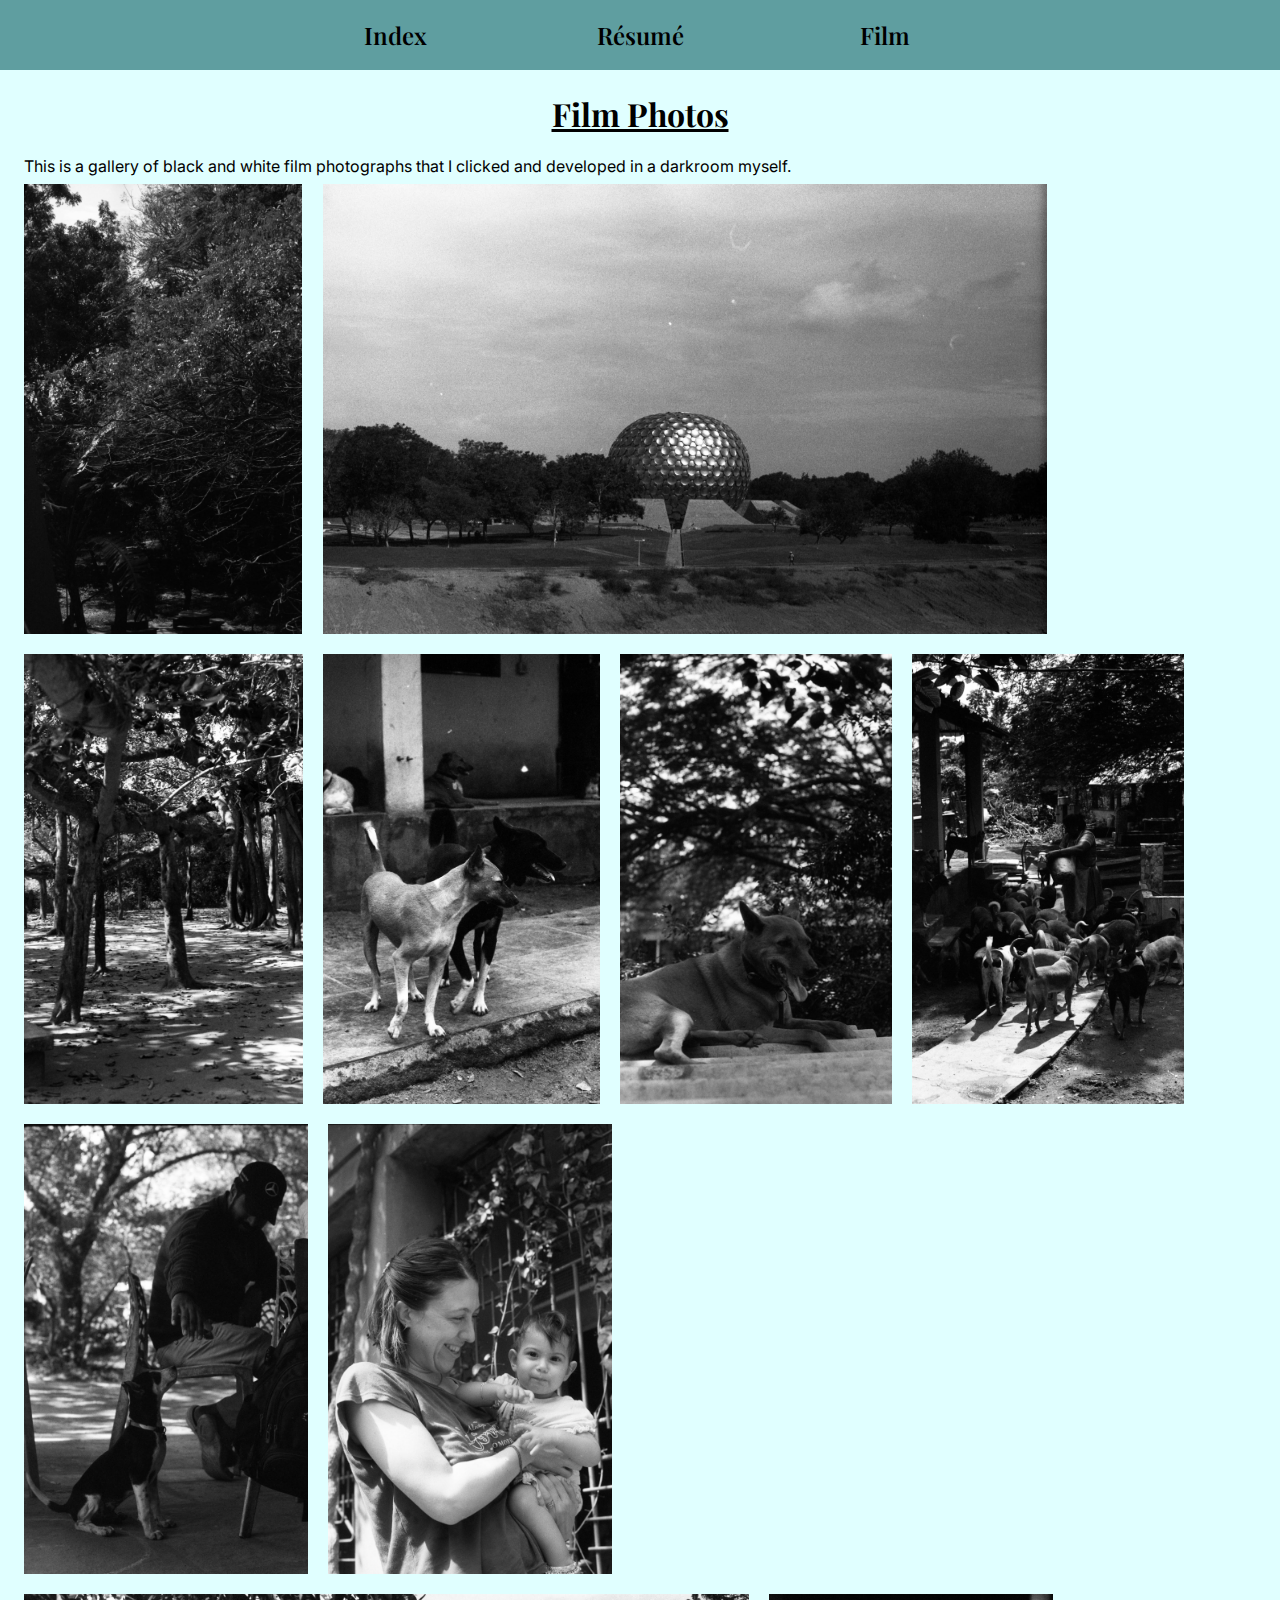
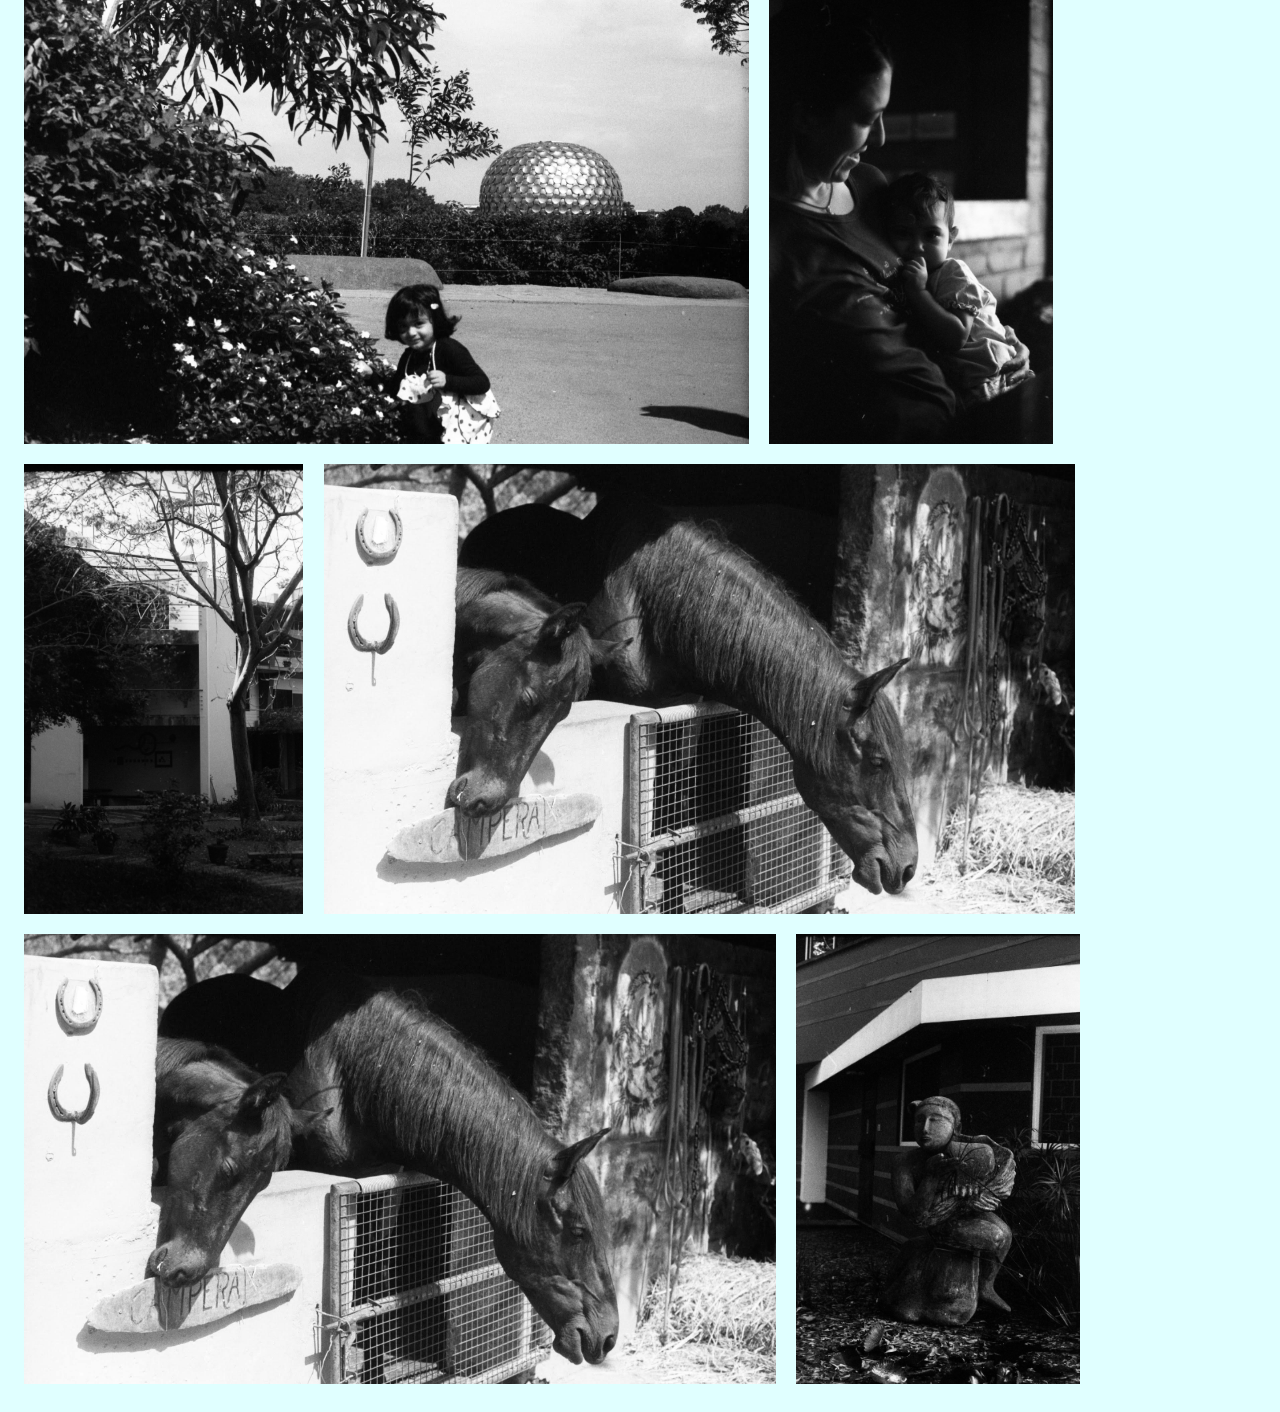
==== film.html @ f9d961a8 "renamed random.html to film.html" ====
<!DOCTYPE html>
<html lang="en">
	<head>
		<meta charset="utf-8">
		<meta name="viewport" content="width=device-width, initial-scale=1">
		<link rel="preconnect" href="https://fonts.googleapis.com">
		<link rel="preconnect" href="https://fonts.gstatic.com" crossorigin>
		<link href="https://fonts.googleapis.com/css2?family=Inter:ital,opsz,wght@0,14..32,100..900;1,14..32,100..900&family=Playfair+Display:ital,wght@0,400..900;1,400..900&display=swap" rel="stylesheet">
		<link rel="stylesheet" href="css/normalize.css">
		<link rel="stylesheet" href="css/style.css">
		<title>Pg3 - Film</title>
	</head>
	<body>
		<nav id="mainNavbar">
			<div id="navbarContainer">
				<ul>
					<li><a href="index.html"> Index</a></li>
					<li><a href="résumé.html"> Résumé</a></li>
					<li><a href="random.html"> Film</a></li>
				</ul>
			</div>
		</nav>
		<div class="filmContainer">
			<h1> Film Photos </h1>
			<p> This is a gallery of black and white film photographs that I clicked and developed in a darkroom myself. </p>
			<div>
				<img src="media/fp1.jpeg" alt="B&W film photo of a tree">
				<img src="media/fp2.jpeg" alt="B&W film photo of the Matrimandir at Auroville, India">
				<img src="media/fp3.jpeg" alt="B&W film photo of an old banyan ree">
				<img src="media/fp4.jpeg" alt="B&W film photo of 2 stray dogs standing">
				<img src="media/fp5.jpeg" alt="B&W film photo of a stray dog sitting">
				<img src="media/fp6.jpeg" alt="B&W film photo of dogs receiving treats at a dog shelter/rescue center">
				<img src="media/fp7.jpeg" alt="B&W film photo of a puppy waiting obediently for food"> 
				<img src="media/fp8.jpeg" alt="B&W film photo of a mother and daughter">
				<img src="media/fp9.jpeg" alt="B&W film photo of a little girl crouching to pluck flowers, Matrimandir at Auroville visible in the background">
				<img src="media/fp10.jpeg" alt="B&W film photo of a mother and daughter">
				<img src="media/fp11.jpeg" alt ="B&W film photo of a tree and building">
				<img src="media/fp12.jpeg" alt="B&W film photo of a mare and her foal">
				<img src="media/fp12.jpeg" alt="B&W film photo of a mare and her foal">
				<img src="media/fp13.jpeg" alt="B&W photo of a stone sculpture">
			</div>
		</div>
	</body>
</html>
---- css/style.css ----
body{
  background-color: lightcyan;
  }

h1{
  font-family: "Playfair Display", serif;
  font-size: 2em;
  text-align: center;
  text-decoration: underline;
}

h2{
  font-family: "Playfair Display", serif;
  padding: 0;
  font-size: 1.75em;
  text-align: left;
  margin: 0;
}

p {
  font-family: "Inter", serif;
  padding: 0;
  margin: 0;
}

em {
  color: darkcyan;
}

img {
  height: 450px;
  padding: 0.5em;
}

#mainNavbar {
  position: sticky;
  top: 0;
  left: 0;
  width: 100%;
  overflow: hidden;
  background-color: cadetblue;
  z-index: 1000;
}

.navbarContainer {
  float: left;
  width: 100%;
  position: relative;
}

#mainNavbar ul {
  list-style-type: none;
  padding: 0;
  margin: 0;
  position: relative;
  left: 50%;
  float: left;
}

#mainNavbar ul li {
  float: left;
  position: relative;
  right: 50%;
  display: block;
  margin: 0;
}

#mainNavbar ul li a {
  display: block;
  font-family: "Playfair Display", serif;
  font-size: 1.5em;
  font-weight: 600;
  text-decoration: none;
  text-align: center;
  padding: 0.8em 0 0.8em 0;
  margin: 0 0.1em;
  width: 10em;
  color: #000;
}

#mainNavbar ul li a:hover {
  background-color: darkcyan;
}

#contactFieldset a {
  text-decoration: none;
}

#contactFieldset a:hover {
  text-decoration: underline;
}

.mediaContainer, .textContainer, .filmContainer {
    margin: 1em;
}

.filmContainer p {
  padding-left: 0.5em;
}
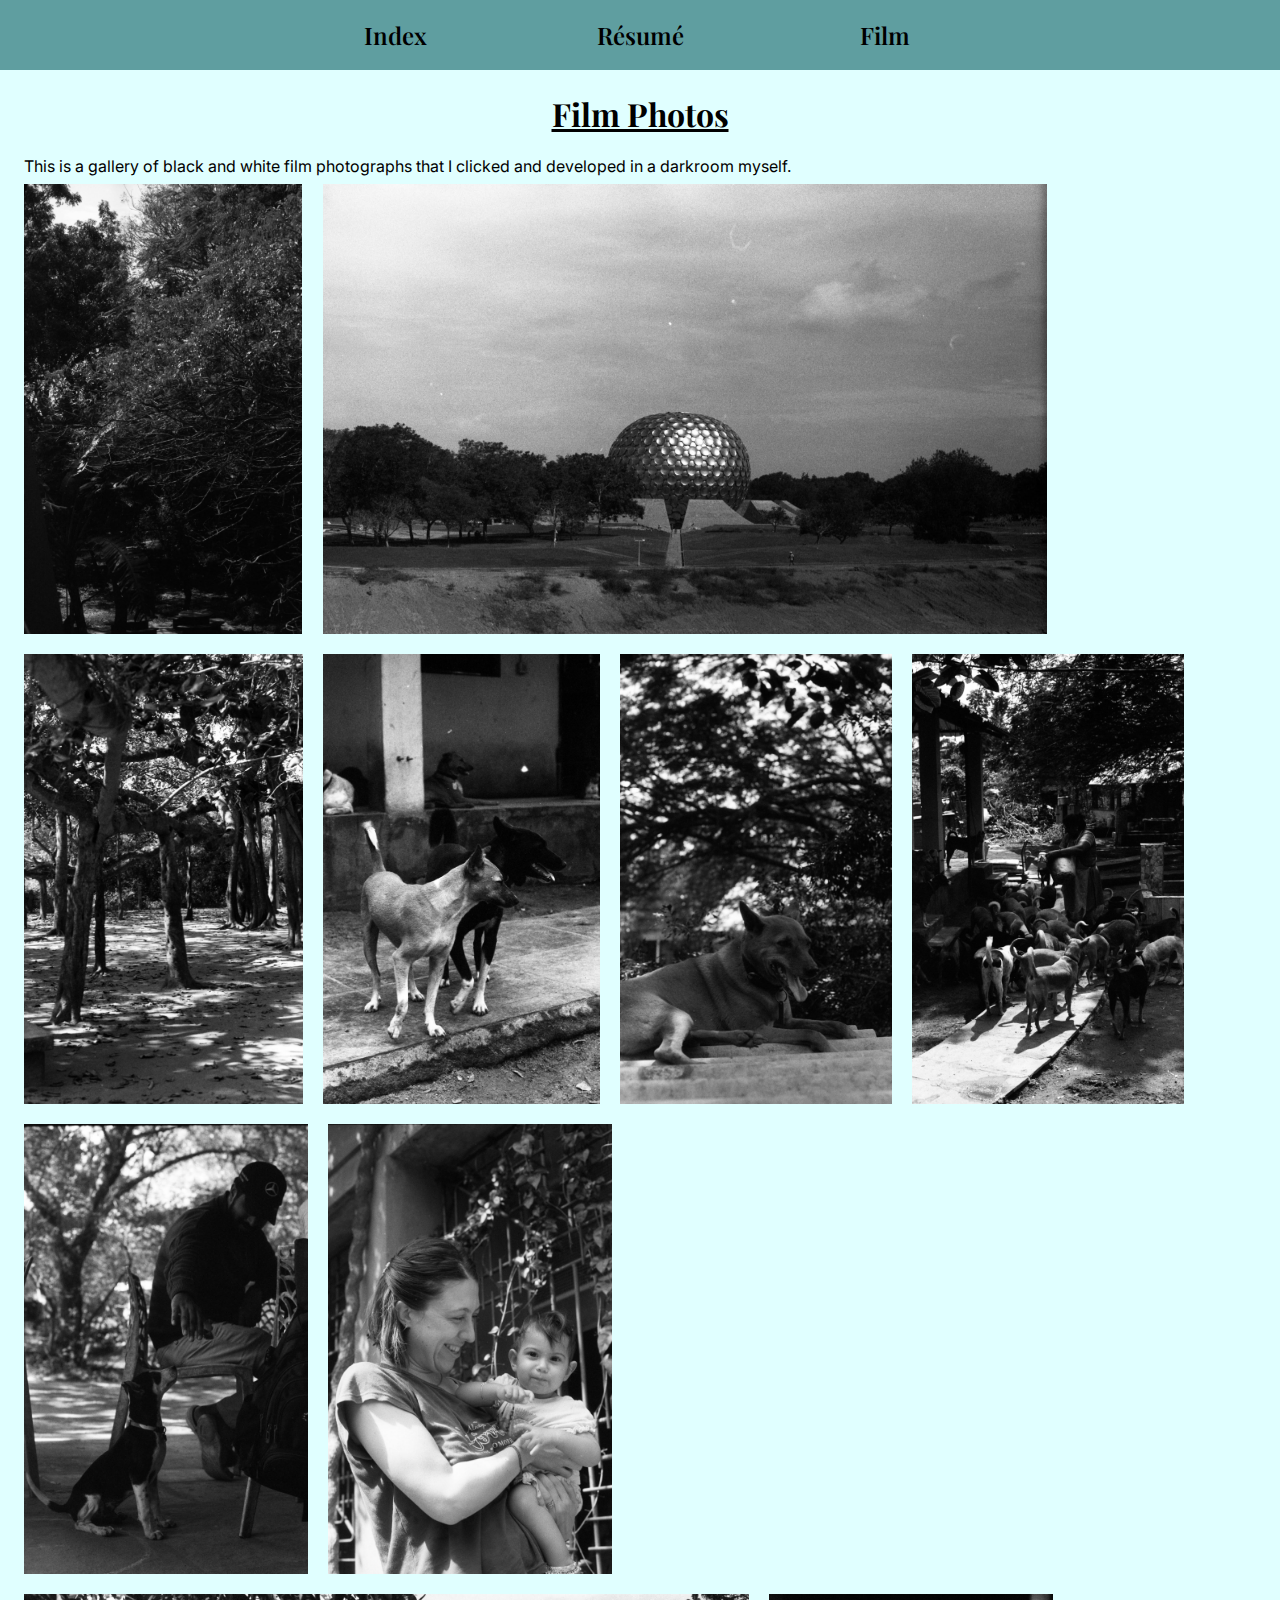
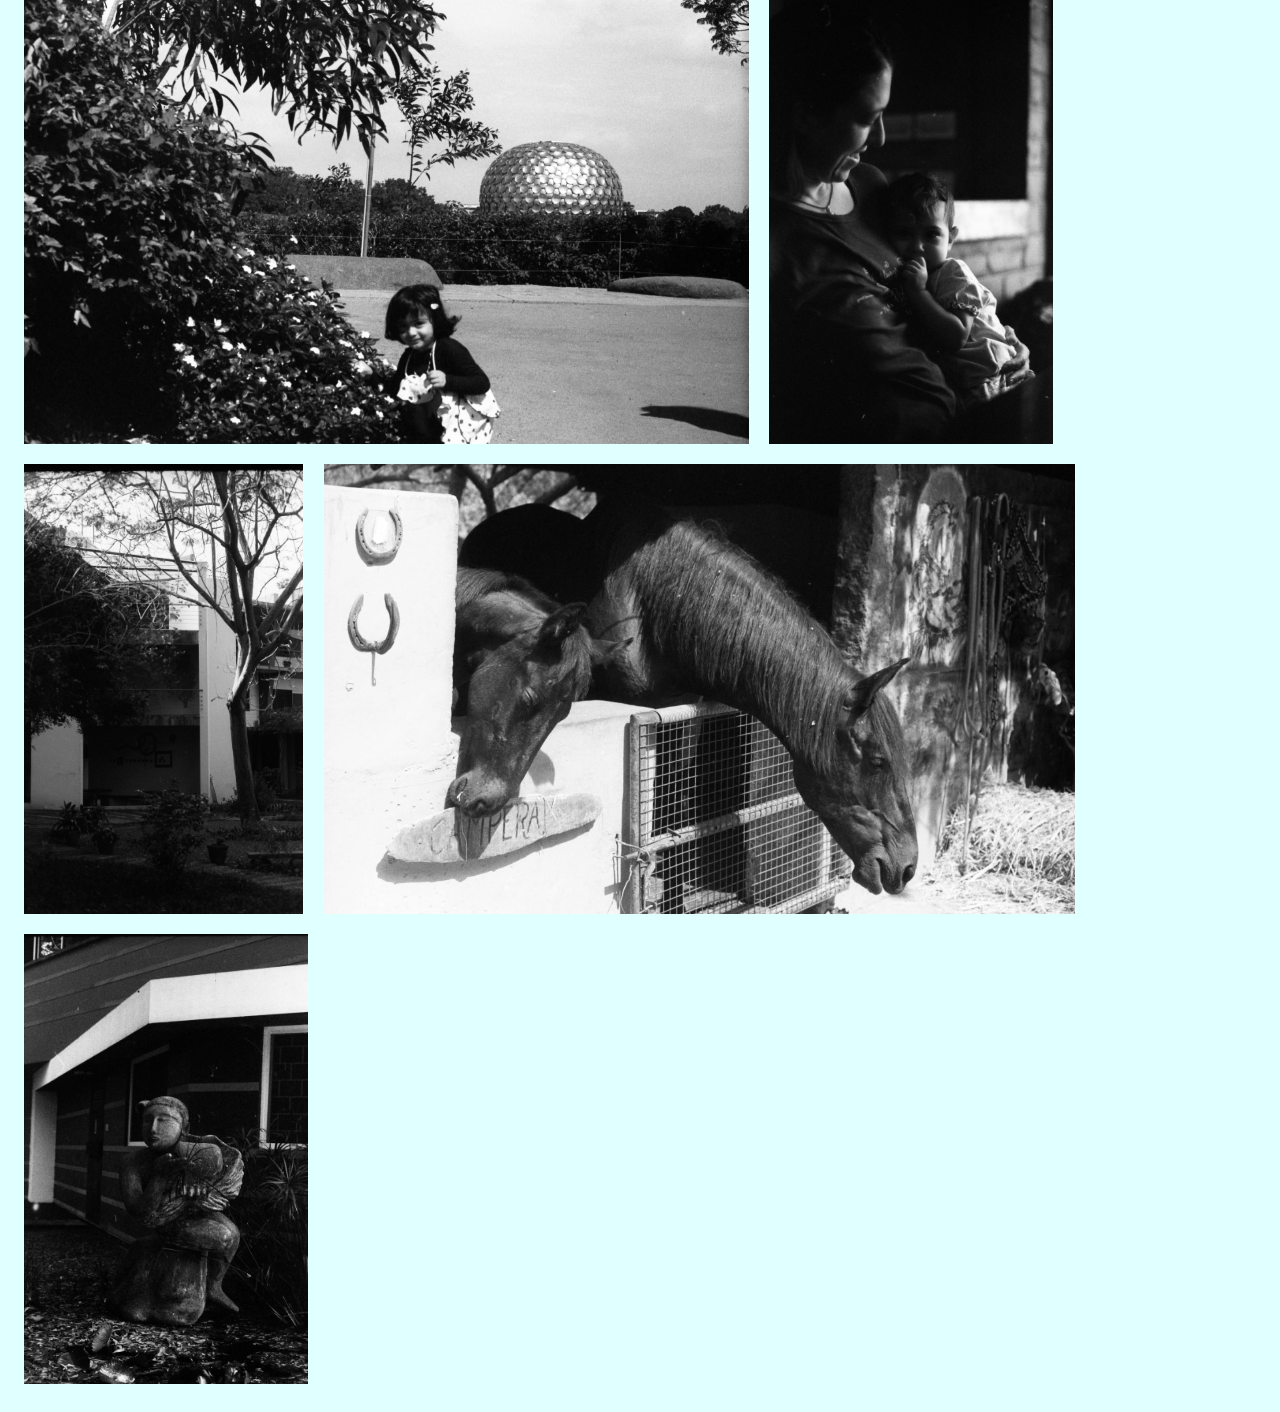
==== commit 5279aa82: "deleted a duplicate photo" ====
--- a/film.html
+++ b/film.html
@@ -36,7 +36,6 @@
 				<img src="media/fp10.jpeg" alt="B&W film photo of a mother and daughter">
 				<img src="media/fp11.jpeg" alt ="B&W film photo of a tree and building">
 				<img src="media/fp12.jpeg" alt="B&W film photo of a mare and her foal">
-				<img src="media/fp12.jpeg" alt="B&W film photo of a mare and her foal">
 				<img src="media/fp13.jpeg" alt="B&W photo of a stone sculpture">
 			</div>
 		</div>
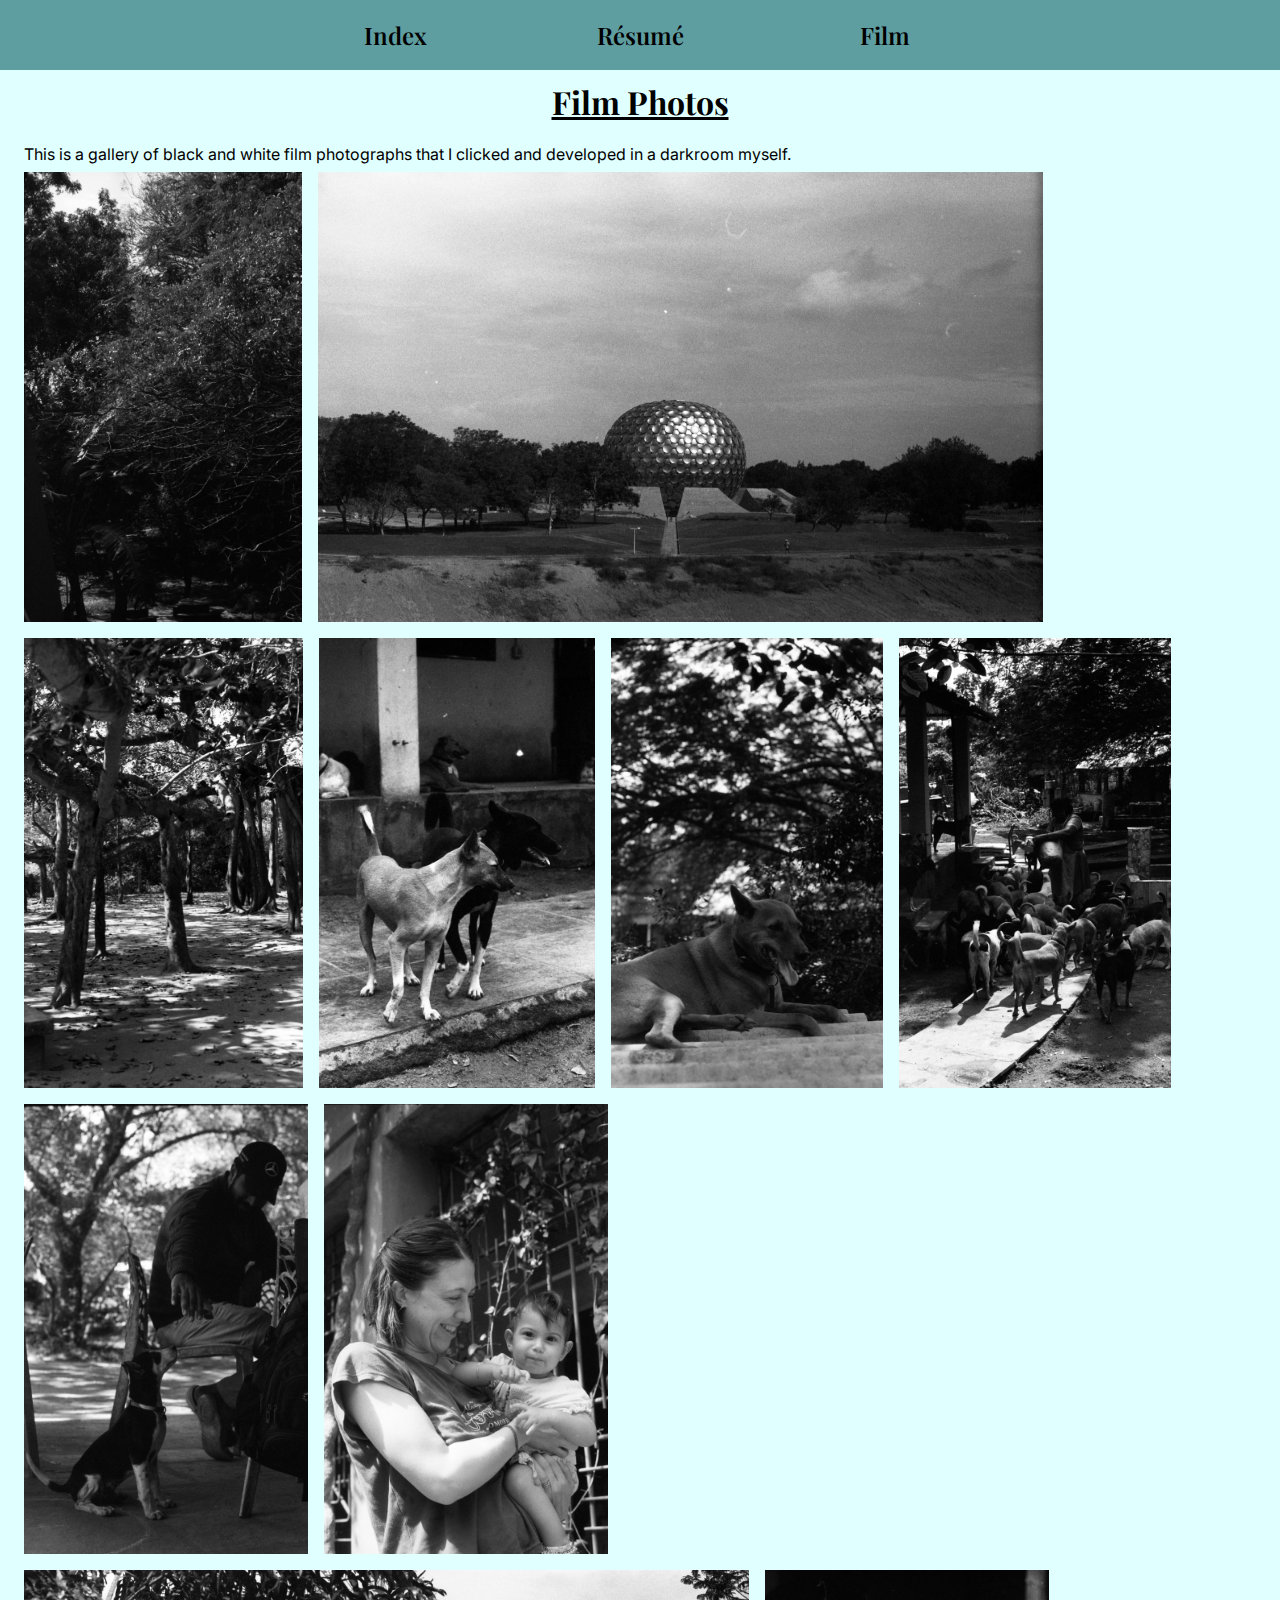
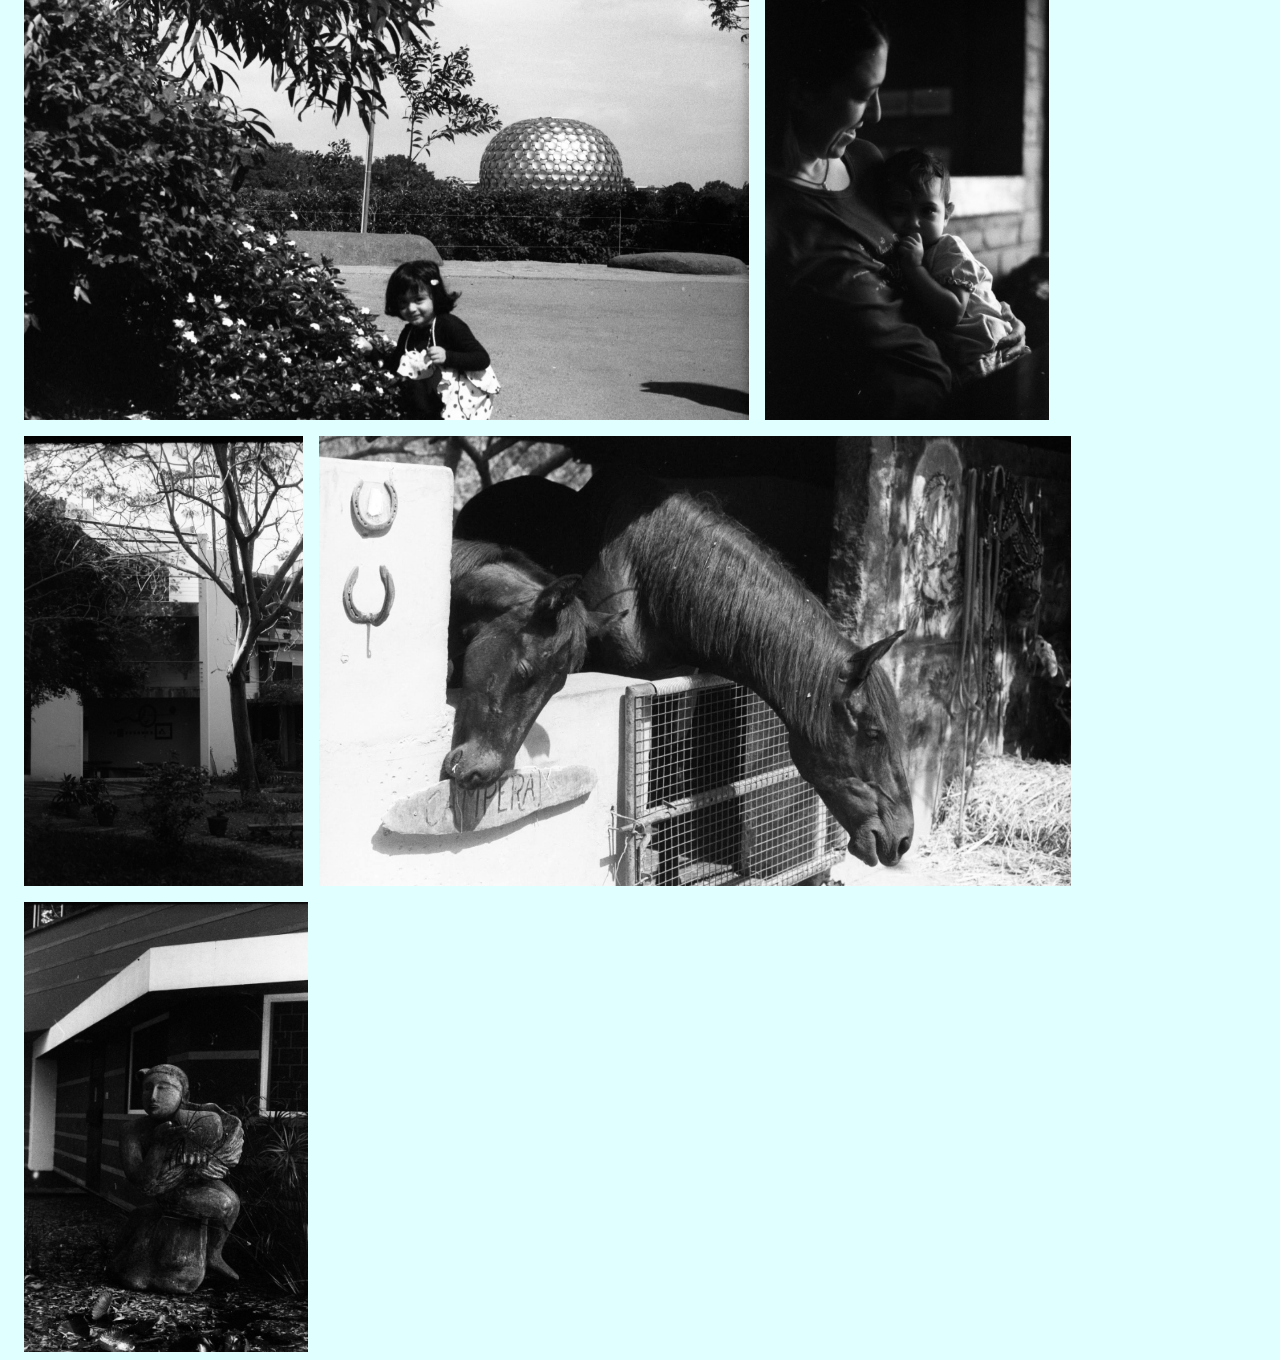
==== commit 9c01605b: "fixed validation error" ====
--- a/film.html
+++ b/film.html
@@ -1,43 +1,43 @@
 <!DOCTYPE html>
 <html lang="en">
-	<head>
-		<meta charset="utf-8">
-		<meta name="viewport" content="width=device-width, initial-scale=1">
-		<link rel="preconnect" href="https://fonts.googleapis.com">
-		<link rel="preconnect" href="https://fonts.gstatic.com" crossorigin>
-		<link href="https://fonts.googleapis.com/css2?family=Inter:ital,opsz,wght@0,14..32,100..900;1,14..32,100..900&family=Playfair+Display:ital,wght@0,400..900;1,400..900&display=swap" rel="stylesheet">
-		<link rel="stylesheet" href="css/normalize.css">
-		<link rel="stylesheet" href="css/style.css">
-		<title>Pg3 - Film</title>
-	</head>
-	<body>
-		<nav id="mainNavbar">
-			<div id="navbarContainer">
-				<ul>
-					<li><a href="index.html"> Index</a></li>
-					<li><a href="résumé.html"> Résumé</a></li>
-					<li><a href="random.html"> Film</a></li>
-				</ul>
-			</div>
-		</nav>
-		<div class="filmContainer">
-			<h1> Film Photos </h1>
-			<p> This is a gallery of black and white film photographs that I clicked and developed in a darkroom myself. </p>
-			<div>
-				<img src="media/fp1.jpeg" alt="B&W film photo of a tree">
-				<img src="media/fp2.jpeg" alt="B&W film photo of the Matrimandir at Auroville, India">
-				<img src="media/fp3.jpeg" alt="B&W film photo of an old banyan ree">
-				<img src="media/fp4.jpeg" alt="B&W film photo of 2 stray dogs standing">
-				<img src="media/fp5.jpeg" alt="B&W film photo of a stray dog sitting">
-				<img src="media/fp6.jpeg" alt="B&W film photo of dogs receiving treats at a dog shelter/rescue center">
-				<img src="media/fp7.jpeg" alt="B&W film photo of a puppy waiting obediently for food"> 
-				<img src="media/fp8.jpeg" alt="B&W film photo of a mother and daughter">
-				<img src="media/fp9.jpeg" alt="B&W film photo of a little girl crouching to pluck flowers, Matrimandir at Auroville visible in the background">
-				<img src="media/fp10.jpeg" alt="B&W film photo of a mother and daughter">
-				<img src="media/fp11.jpeg" alt ="B&W film photo of a tree and building">
-				<img src="media/fp12.jpeg" alt="B&W film photo of a mare and her foal">
-				<img src="media/fp13.jpeg" alt="B&W photo of a stone sculpture">
-			</div>
-		</div>
-	</body>
+  <head>
+    <meta charset="utf-8">
+    <meta name="viewport" content="width=device-width, initial-scale=1">
+    <link rel="preconnect" href="https://fonts.googleapis.com">
+    <link rel="preconnect" href="https://fonts.gstatic.com" crossorigin>
+    <link href="https://fonts.googleapis.com/css2?family=Inter:ital,opsz,wght@0,14..32,100..900;1,14..32,100..900&family=Playfair+Display:ital,wght@0,400..900;1,400..900&display=swap" rel="stylesheet">
+    <link rel="stylesheet" href="css/normalize.css">
+    <link rel="stylesheet" href="css/style.css">
+    <title>Pg3 - Film</title>
+  </head>
+  <body>
+    <nav id="mainNavbar">
+      <div id="navbarContainer">
+        <ul>
+          <li><a href="index.html"> Index</a></li>
+          <li><a href="résumé.html"> Résumé</a></li>
+          <li><a href="film.html"> Film</a></li>
+        </ul>
+      </div>
+    </nav>
+    <section id="photoGallery">
+      <div class="filmContainer">
+        <h1> Film Photos </h1>
+        <p> This is a gallery of black and white film photographs that I clicked and developed in a darkroom myself. </p>
+          <img src="media/fp1.jpeg" alt="B&W film photo of a tree">
+          <img src="media/fp2.jpeg" alt="B&W film photo of the Matrimandir at Auroville, India">
+          <img src="media/fp3.jpeg" alt="B&W film photo of an old banyan ree">
+          <img src="media/fp4.jpeg" alt="B&W film photo of 2 stray dogs standing">
+          <img src="media/fp5.jpeg" alt="B&W film photo of a stray dog sitting">
+          <img src="media/fp6.jpeg" alt="B&W film photo of dogs receiving treats at a dog shelter/rescue center">
+          <img src="media/fp7.jpeg" alt="B&W film photo of a puppy waiting obediently for food"> 
+          <img src="media/fp8.jpeg" alt="B&W film photo of a mother and daughter">
+          <img src="media/fp9.jpeg" alt="B&W film photo of a little girl crouching to pluck flowers, Matrimandir at Auroville visible in the background">
+          <img src="media/fp10.jpeg" alt="B&W film photo of a mother and daughter">
+          <img src="media/fp11.jpeg" alt ="B&W film photo of a tree and building">
+          <img src="media/fp12.jpeg" alt="B&W film photo of a mare and her foal">
+          <img src="media/fp13.jpeg" alt="B&W photo of a stone sculpture">
+        </div>
+      </section>
+  </body>
 </html>--- a/css/style.css
+++ b/css/style.css
@@ -1,24 +1,24 @@
 body{
   background-color: lightcyan;
-  }
+}
 
-h1{
-  font-family: "Playfair Display", serif;
+h1 {
+  font-family: "Playfair Display", Georgia, serif;
   font-size: 2em;
   text-align: center;
   text-decoration: underline;
 }
 
 h2{
-  font-family: "Playfair Display", serif;
-  padding: 0;
+  font-family: "Playfair Display", Georgia, serif;
+  padding-bottom: 0.25em;
   font-size: 1.75em;
   text-align: left;
   margin: 0;
 }
 
 p {
-  font-family: "Inter", serif;
+  font-family: "Inter", Arial, sans-serif;
   padding: 0;
   margin: 0;
 }
@@ -27,13 +27,8 @@
   color: darkcyan;
 }
 
-img {
-  height: 450px;
-  padding: 0.5em;
-}
-
 #mainNavbar {
-  position: sticky;
+  position: fixed;
   top: 0;
   left: 0;
   width: 100%;
@@ -67,7 +62,7 @@
 
 #mainNavbar ul li a {
   display: block;
-  font-family: "Playfair Display", serif;
+  font-family: "Playfair Display", Georgia, serif;
   font-size: 1.5em;
   font-weight: 600;
   text-decoration: none;
@@ -80,18 +75,50 @@
 
 #mainNavbar ul li a:hover {
   background-color: darkcyan;
+  transition: background-color 0.3s ease-in-out;
 }
 
-#contactFieldset a {
+#contactSection {
+  float: right;
+  margin-bottom: 1em;
+  margin-left: 1em;
+  border: 0.075em solid; black;
+  border-radius: 5px;
+  width: 30%;
+  padding: 1em;
+
+}
+
+#educationSection, #certificationsSection {
+  float: left;
+  margin-bottom: 1em;
+  border: 0.075em solid; black;
+  border-radius: 5px;
+  width: 60%;
+  padding: 1em;
+}
+
+#contactSection h2, #educationSection h2, #certificationsSection h2 {
+  padding-bottom: 0.5em;
+}
+
+#contactSection a {
   text-decoration: none;
 }
 
-#contactFieldset a:hover {
+#contactSection a:hover {
   text-decoration: underline;
 }
 
 .mediaContainer, .textContainer, .filmContainer {
     margin: 1em;
+    margin-top: 5em;
+}
+
+.filmContainer img {
+  float: left;
+  height: 450px;
+  padding: 0.5em;
 }
 
 .filmContainer p {
